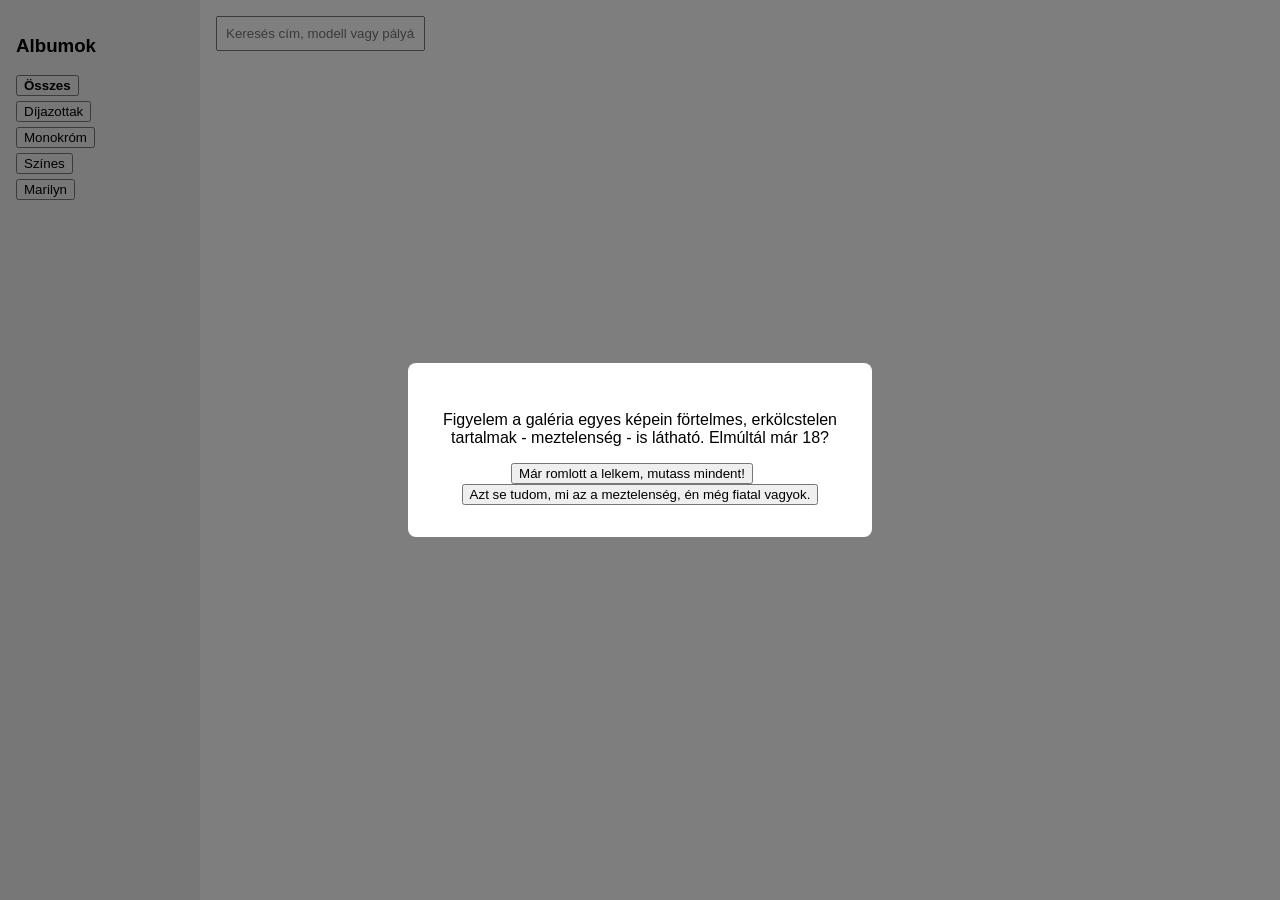
==== index.html @ 7e70b2c6 "enlarge picture" ====
<!DOCTYPE html>
<html lang="hu">

<head>
  <meta charset="UTF-8">
  <meta name="viewport" content="width=device-width, initial-scale=1.0">
  <title>Fotópályázati galéria</title>
  <link rel="stylesheet" href="style.css">
  <style>
    body {
      display: flex;
      font-family: sans-serif;
      margin: 0;
    }

    aside {
      width: 200px;
      padding: 1rem;
      background: #f0f0f0;
    }

    main {
      flex-grow: 1;
      padding: 1rem;
    }

    .photo-grid {
      display: grid;
      grid-template-columns: repeat(auto-fit, minmax(250px, 1fr));
      gap: 1rem;
    }

    .photo img {
      width: 100%;
      border-radius: 5px;
    }

    .pagination {
      text-align: center;
      margin-top: 1rem;
    }

    .tag {
      background: #eef;
      border-radius: 5px;
      padding: 0.2em 0.5em;
      margin: 0.2em;
      display: inline-block;
    }

    .cert {
      max-width: 100%;
      margin-top: 5px;
    }

    .album-button {
      display: block;
      margin: 0.3rem 0;
      cursor: pointer;
    }

    .active-album {
      font-weight: bold;
    }
  </style>
</head>

<body>
  <button id="menu-toggle" aria-label="Menü megnyitása">☰</button>
  <aside>
    <h3>Albumok</h3>
    <div id="album-list"></div>
  </aside>
  <div id="content-wrapper">
    <main>
      <input type="text" id="search" placeholder="Keresés cím, modell vagy pályázat szerint..."
        style="width: 100%; padding: 0.5rem; margin-bottom: 1rem;">
      <div id="gallery" class="photo-grid"></div>
      <div class="pagination" id="pagination"></div>
    </main>
  </div>

  <script>
    const PAGE_SIZE = 10;
    const albums = [
      { name: "Összes", tags: [] },
      { name: "Díjazottak", tags: ["awarded"] },
      { name: "Monokróm", tags: ["bw"] },
      { name: "Színes", tags: ["color"] },
      { name: "Marilyn", tags: ["marilyn"] }
    ];

    const dialogs = [
      "Figyelem a galéria egyes képein förtelmes, erkölcstelen tartalmak - meztelenség - is látható. Elmúltál már 18?",
      "Itt egyes képeken meztelenség is megjelenik. Cserkészbecsszó, hogy elmúltál már 18?",
      "Ha apácazárdában dolgozol, vagy a munkahelyeden vagy, akkor a következő galéria nézegetése kínos perceket okozhat. Bevállalod?"
    ];

    const yesTexts = [
      "Már romlott a lelkem, mutass mindent!",
      "Persze ;)",
      "Persze, a főnököm jó arc!"
    ];

    const noTexts = [
      "Azt se tudom, mi az a meztelenség, én még fiatal vagyok.",
      "Nem, nem, fúj, nem akarok ilyet látni!",
      "Isten ments, a végén még el kell imádkoznom 3 Miatyánkot..."
    ];


    let photos = [];
    let filteredPhotos = [];
    let currentPage = 1;
    let currentAlbum = albums[0];
    let searchTerm = "";
    let salons = [];
    let models = [];
    window.isAdult = null;

    function getRandomIndex() {
      return Math.floor(Math.random() * dialogs.length);
    }

    document.addEventListener('DOMContentLoaded', () => {
      const savedAgeStatus = localStorage.getItem("ageVerified");
      if (savedAgeStatus === "yes") {
        window.isAdult = true;
        applyFilters();
      } else if (savedAgeStatus === "no") {
        window.isAdult = false;
        applyFilters();
      } else {
        window.isAdult = null;
        showAgeVerificationDialog();
      }
    });

    function showAgeVerificationDialog() {
      const idx = getRandomIndex();

      const modal = document.createElement('div');
      modal.style.position = 'fixed';
      modal.style.top = '0'; modal.style.left = '0';
      modal.style.width = '100vw'; modal.style.height = '100vh';
      modal.style.backgroundColor = 'rgba(0,0,0,0.5)';
      modal.style.display = 'flex';
      modal.style.alignItems = 'center';
      modal.style.justifyContent = 'center';
      modal.style.zIndex = '10000';

      const box = document.createElement('div');
      box.style.background = '#fff';
      box.style.padding = '2rem';
      box.style.borderRadius = '8px';
      box.style.textAlign = 'center';
      box.style.maxWidth = '400px';
      box.innerHTML = `
    <p>${dialogs[idx]}</p>
    <button id="btnYes" style="margin-right:1rem;">${yesTexts[idx]}</button>
    <button id="btnNo">${noTexts[idx]}</button>
  `;

      modal.appendChild(box);
      document.body.appendChild(modal);

      document.getElementById('btnYes').onclick = () => {
        window.isAdult = true;
        localStorage.setItem("ageVerified", "yes");
        document.body.removeChild(modal);
        applyFilters();
      };

      document.getElementById('btnNo').onclick = () => {
        window.isAdult = false;
        localStorage.setItem("ageVerified", "no");
        document.body.removeChild(modal);
        applyFilters();
      };
    }

    async function loadData() {
      const [photosRes, salonsRes, modelsRes] = await Promise.all([
        fetch("data/photos.json"),
        fetch("data/salons.json"),
        fetch("data/models.json")
      ]);

      photos = await photosRes.json();
      salons = await salonsRes.json();
      models = await modelsRes.json();
      renderAlbums();
      applyFilters();
    }

    function renderAlbums() {
      const list = document.getElementById("album-list");
      list.innerHTML = "";
      albums.forEach((album, i) => {
        const btn = document.createElement("button");
        btn.textContent = album.name;
        btn.className = "album-button" + (i === 0 ? " active-album" : "");
        btn.onclick = () => {
          document.querySelectorAll(".album-button").forEach(b => b.classList.remove("active-album"));
          btn.classList.add("active-album");
          currentAlbum = album;
          currentPage = 1;
          applyFilters();
        };
        list.appendChild(btn);
      });
    }

    function applyFilters() {
      filteredPhotos = photos.filter(photo => {

        if (window.isAdult === null) {
          return false;
        }
        if (window.isAdult === false && (photo.tags || []).includes('adult')) {
          return false;
        }
        if (!isPhotoVisible(photo)) {
          return false;
        }
        const matchesSearch =
          searchTerm === "" ||
          photo.title.toLowerCase().includes(searchTerm) ||
          (photo.models || []).some(id => {
            const model = findModelById(id);
            return model && model.name.toLowerCase().includes(searchTerm);
          }) ||
          (photo.results || []).some(r => {
            const salon = findSalonById(r.id);
            return salon && salon.name.toLowerCase().includes(searchTerm);
          });

        const matchesAlbum =
          currentAlbum.tags.length === 0 ||
          currentAlbum.tags.some(tag => (photo.tags || []).includes(tag));

        return matchesSearch && matchesAlbum;
      });

      renderGallery();
    }

    function isPhotoVisible(photo) {
      if (!Array.isArray(photo.models)) return true;

      for (const id of photo.models) {
        const model = findModelById(id);
        if (!model) continue;

        if (!model.visible) {
          return false;
        }

        if ((photo.tags || []).includes("adult") && model.adultVisible === false) {
          return false;
        }
      }

      return true;
    }


    function renderGallery() {
      const gallery = document.getElementById("gallery");
      const start = (currentPage - 1) * PAGE_SIZE;
      const end = start + PAGE_SIZE;
      const pagePhotos = filteredPhotos.slice(start, end);

      gallery.innerHTML = "";

      pagePhotos.forEach((photo, index) => {
        const div = document.createElement("div");
        div.className = "photo";

        const detailsId = `details-${index}`;

        div.innerHTML = `
            <img src="images/${photo.filename}" alt="${photo.title}" oncontextmenu="return false;">
            <h2>${photo.title}</h2>
            
            <!-- modellek -->
            ${Array.isArray(photo.models) && photo.models.length > 0 ? `
             <p><strong>Modellek:</strong> ${photo.models
              .map(id => {
                const model = findModelById(id);

                let namePart = model.name;
                if (model.links && model.links.length > 0) {
                  const linksHtml = model.links.map(link => `<a href="${link}" target="_blank">🔗</a>`).join(" ");
                  namePart += ` ${linksHtml}`;
                }
                return namePart;
              })
              .filter(Boolean)
              .join(', ')
            }</p>
            ` : ""}            
            
            ${photo.note ? `<p><strong>Megjegyzés:</strong> ${photo.note}</p>` : ""}
        <button onclick="toggleDetails('${detailsId}')">📄 Eredmények megtekintése</button>
        <div id="${detailsId}" class="details" style="display: none;">
<ul>
  ${photo.results.map(r => {
              const salon = findSalonById(r.id);
              if (!salon) return "<li>❓ Ismeretlen verseny</li>";

              let awardPart = "";
              if (r.awarded) {
                awardPart = "🏅";
                if (r.certificateImage) {
                  awardPart += `<br><a href="images/certs/${r.certificateImage}" target="_blank">${r.awardName || "Díjazott oklevél"}</a>`;
                } else if (r.awardName) {
                  awardPart += ` ${r.awardName}`;
                }
              }

              return `
      <li>
        <strong>${salon.name}</strong> (${salon.country}, ${salon.year})
        ${r.accepted ? "✅" : "❌"}
        ${awardPart}
      </li>
    `;
            }).join("")}
</ul>
        </div>`;
        gallery.appendChild(div);
      });


      renderPagination();
      setupLightbox();
    }

    function renderPagination() {
      const totalPages = Math.ceil(filteredPhotos.length / PAGE_SIZE);
      const pagination = document.getElementById("pagination");
      pagination.innerHTML = "";

      for (let i = 1; i <= totalPages; i++) {
        const btn = document.createElement("button");
        btn.textContent = i;
        if (i === currentPage) btn.disabled = true;
        btn.onclick = () => {
          currentPage = i;
          renderGallery();
        };
        pagination.appendChild(btn);
      }
    }

    document.getElementById("search").addEventListener("input", e => {
      searchTerm = e.target.value.trim().toLowerCase();
      currentPage = 1;
      applyFilters();
    });

    loadData();

    function toggleDetails(id) {
      const el = document.getElementById(id);
      if (el.style.display === "none") {
        el.style.display = "block";
      } else {
        el.style.display = "none";
      }
    }

    function findSalonById(id) {
      return salons.find(salon => salon.ids.includes(id));
    }

    function findModelById(id) {
      return models.find(model => model.id === id);
    }

    const menuToggle = document.getElementById('menu-toggle');
    const aside = document.querySelector('aside');
    const contentWrapper = document.getElementById('content-wrapper');

    menuToggle.addEventListener('click', () => {
      const isOpen = aside.classList.toggle('open');
      if (isOpen) {
        contentWrapper.classList.add('shifted');
        menuToggle.setAttribute('aria-label', 'Menü bezárása');
      } else {
        contentWrapper.classList.remove('shifted');
        menuToggle.setAttribute('aria-label', 'Menü megnyitása');
      }
    });

    function setupLightbox() {
      const galleryImages = document.querySelectorAll("#gallery .photo img");

      let currentIndex = -1;

      let lightboxOverlay = document.getElementById("lightbox-overlay");

      if (!lightboxOverlay) {
        lightboxOverlay = document.createElement("div");
        lightboxOverlay.id = "lightbox-overlay";
        lightboxOverlay.innerHTML = `
    <img id="lightbox-img" style="max-width: 90vw; max-height: 90vh; border-radius: 5px;" oncontextmenu="return false;">
    <button id="prev-btn" style="position: absolute; left: 10px; top: 50%; transform: translateY(-50%); font-size: 2rem;">◀</button>
    <button id="next-btn" style="position: absolute; right: 10px; top: 50%; transform: translateY(-50%); font-size: 2rem;">▶</button>
  `;
        document.body.appendChild(lightboxOverlay);
      }

      const lightboxImg = document.getElementById("lightbox-img");
      const prevBtn = document.getElementById("prev-btn");
      const nextBtn = document.getElementById("next-btn");

      function showLightbox(index) {
        currentIndex = index;
        const imgSrc = galleryImages[currentIndex].src;
        lightboxImg.src = imgSrc;
        lightboxOverlay.style.display = "flex";
      }

      function hideLightbox() {
        lightboxOverlay.style.display = "none";
      }

      function showNext() {
        if (currentIndex < galleryImages.length - 1) {
          showLightbox(currentIndex + 1);
        }
      }

      function showPrev() {
        if (currentIndex > 0) {
          showLightbox(currentIndex - 1);
        }
      }

      galleryImages.forEach((img, index) => {
        img.addEventListener("click", () => showLightbox(index));
        img.addEventListener("contextmenu", e => e.preventDefault()); // Tiltjuk jobb klikket
      });

      lightboxOverlay.addEventListener("click", e => {
        if (e.target === lightboxOverlay) hideLightbox();
      });

      document.addEventListener("keydown", e => {
        if (lightboxOverlay.style.display === "flex") {
          if (e.key === "Escape") hideLightbox();
          if (e.key === "ArrowRight") showNext();
          if (e.key === "ArrowLeft") showPrev();
        }
      });

      prevBtn.addEventListener("click", e => {
        e.stopPropagation();
        showPrev();
      });

      nextBtn.addEventListener("click", e => {
        e.stopPropagation();
        showNext();
      });

      // Mobil érintés kezelés
      let touchStartX = 0;
      let touchEndX = 0;

      lightboxOverlay.addEventListener("touchstart", e => {
        touchStartX = e.changedTouches[0].screenX;
      });

      lightboxOverlay.addEventListener("touchend", e => {
        touchEndX = e.changedTouches[0].screenX;
        if (touchEndX < touchStartX - 50) showNext();
        if (touchEndX > touchStartX + 50) showPrev();
      });
    }

  </script>
</body>

</html>
---- style.css ----
body {
  font-family: sans-serif;
  max-width: 100%;
  margin: 0;
  padding: 1rem;
  background: #fdfdfd;
  display: block; /* ne legyen flex, ha nincs rá szükség */
}

h1 {
  text-align: center;
  margin-bottom: 2rem;
}

#gallery {
  display: grid;
  grid-template-columns: repeat(auto-fit, minmax(300px, 1fr));
  gap: 1rem;
}

.photo {
  background: #fff;
  border: 1px solid #ccc;
  padding: 1rem;
  border-radius: 8px;
  box-shadow: 0 2px 5px rgba(0,0,0,0.1);
}

.photo img {
  max-width: 100%;
  height: auto;
  border-radius: 4px;
}

.tags {
  margin-top: 0.5rem;
}

.tag {
  display: inline-block;
  background: #eef;
  color: #004;
  padding: 0.2em 0.5em;
  margin: 0.2em;
  border-radius: 5px;
  font-size: 0.9em;
}

.cert {
  margin-top: 0.5rem;
  max-width: 100%;
  border: 1px solid #aaa;
  border-radius: 4px;
}

.details {
  margin-top: 0.5rem;
  max-height: 200px;
  overflow-y: auto;
  background: #f9f9f9;
  border: 1px solid #ccc;
  padding: 0.5rem;
  border-radius: 5px;
}

@media (min-width: 769px) {
  #menu-toggle {
    display: none;
  }
  body {
    display: flex;
    flex-direction: row;
    align-items: flex-start;
    margin: 0;
    padding: 0;
  }

  aside {
    display: block;
    position: static;
    width: 220px;
    padding: 1rem;
    background: #f0f0f0;
    flex-shrink: 0;
    height: 100vh;
    overflow-y: auto;
    box-sizing: border-box;
  }

  main {
    flex-grow: 1;
    padding: 1rem;
    box-sizing: border-box;
  }  
}

#age-modal {
  position: fixed;
  top: 0; left: 0; right: 0; bottom: 0;
  background: rgba(0,0,0,0.6);
  display: flex;
  align-items: center;
  justify-content: center;
  z-index: 10000;
}

#age-modal-content {
  background: white;
  padding: 2rem;
  border-radius: 8px;
  text-align: center;
  max-width: 300px;
}

#lightbox-overlay {
  display: none; /* vagy display: flex, ha aktív */
  position: fixed;
  top: 0; left: 0; right: 0; bottom: 0;
  background: rgba(1, 0, 0, 0.8);
  justify-content: center;
  align-items: center;
  z-index: 9999;
}

#lightbox-img {
  max-width: 90%;
  max-height: 90%;
  border-radius: 8px;
  width: auto;
  height: auto;
  display: block;  
  box-shadow: 0 0 10px black;
}

/* === Mobil optimalizálás === */
@media (max-width: 768px) {
  body {
    padding: 0.5rem;
    display: block;
    position: relative;
  }

  main {
    padding: 0.5rem;
    max-width: 100%;
  }

  #gallery {
    grid-template-columns: 1fr;
  }

  h1 {
    font-size: 1.5rem;
  }

  .photo {
    padding: 0.7rem;
  }
  
#menu-toggle {
    display: block;
    position: fixed; /* fix pozíció a képernyő tetején */
    top: 0.5rem;     /* kis távolság a képernyő tetejétől */
    left: 0.5rem;    /* kis távolság a bal széltől */
    width: 40px;     /* fix négyzet szélesség */
    height: 40px;    /* fix négyzet magasság */
    font-size: 1.8rem;
    line-height: 40px; /* a ikon középre vertikálisan */
    text-align: center; /* a szöveg középre */
    background: #fff;
    border: 1px solid #ccc;
    padding: 0;
    border-radius: 5px;
    z-index: 1100;   /* biztos, hogy felül legyen */
    cursor: pointer;
  }

  aside {
    position: fixed;
    top: 3.5rem;      /* a menü már a gomb alatt kezdődjön (40px + 0.5rem margin) */
    left: 0;
    width: 220px;
    height: calc(100% - 3.5rem);
    background: #f0f0f0;
    padding: 1rem;
    box-shadow: 2px 0 5px rgba(0,0,0,0.2);
    overflow-y: auto;
    transform: translateX(-100%);
    transition: transform 0.3s ease;
    z-index: 1050;    /* a menü a gomb alatt legyen */
  }

  aside.open {
    transform: translateX(0);
  }

  #content-wrapper {
    padding-top: 3.5rem;
    transition: transform 0.3s ease;
  }

  #content-wrapper.shifted {
    transform: translateX(220px);
  } 
}
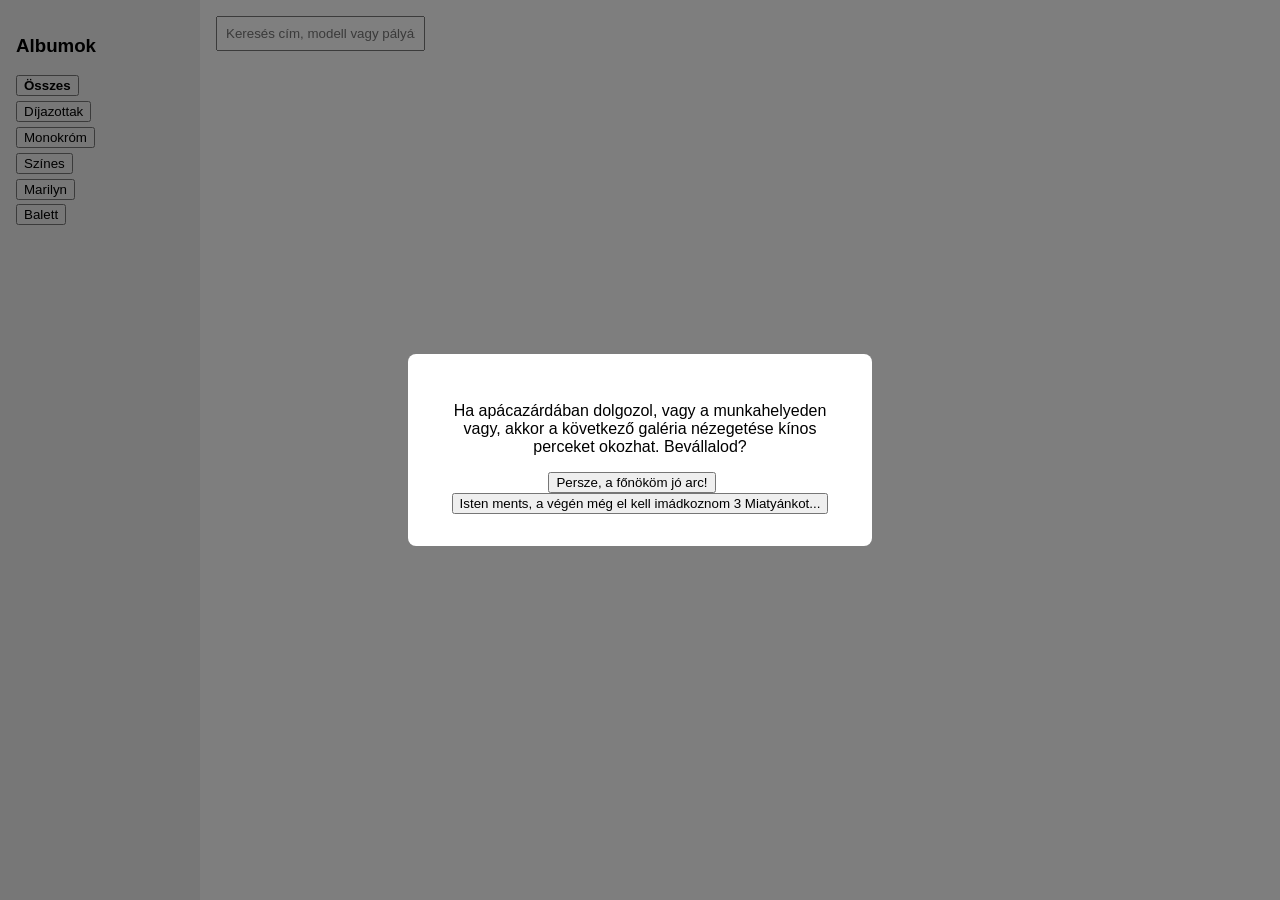
==== commit 320eabf3: "Ballerinas" ====
--- a/index.html
+++ b/index.html
@@ -87,7 +87,8 @@
       { name: "Díjazottak", tags: ["awarded"] },
       { name: "Monokróm", tags: ["bw"] },
       { name: "Színes", tags: ["color"] },
-      { name: "Marilyn", tags: ["marilyn"] }
+      { name: "Marilyn", tags: ["marilyn"] },
+      { name: "Balett", tags: ["balett"] }
     ];
 
     const dialogs = [
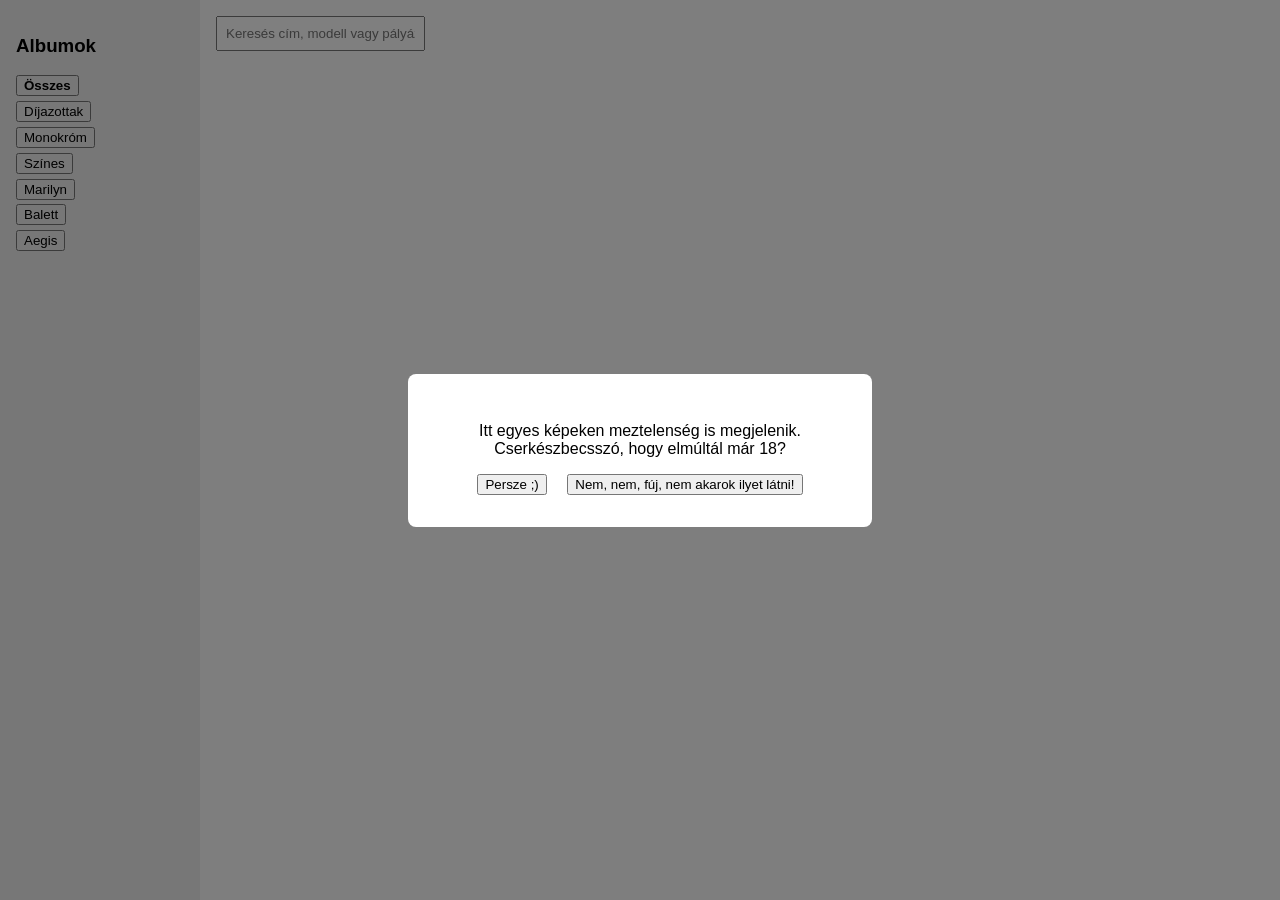
==== commit f8a52a1c: "Bacchante" ====
--- a/index.html
+++ b/index.html
@@ -88,7 +88,8 @@
       { name: "Monokróm", tags: ["bw"] },
       { name: "Színes", tags: ["color"] },
       { name: "Marilyn", tags: ["marilyn"] },
-      { name: "Balett", tags: ["balett"] }
+      { name: "Balett", tags: ["balett"] },
+      { name: "Aegis", tags: ["aegis"] }
     ];
 
     const dialogs = [
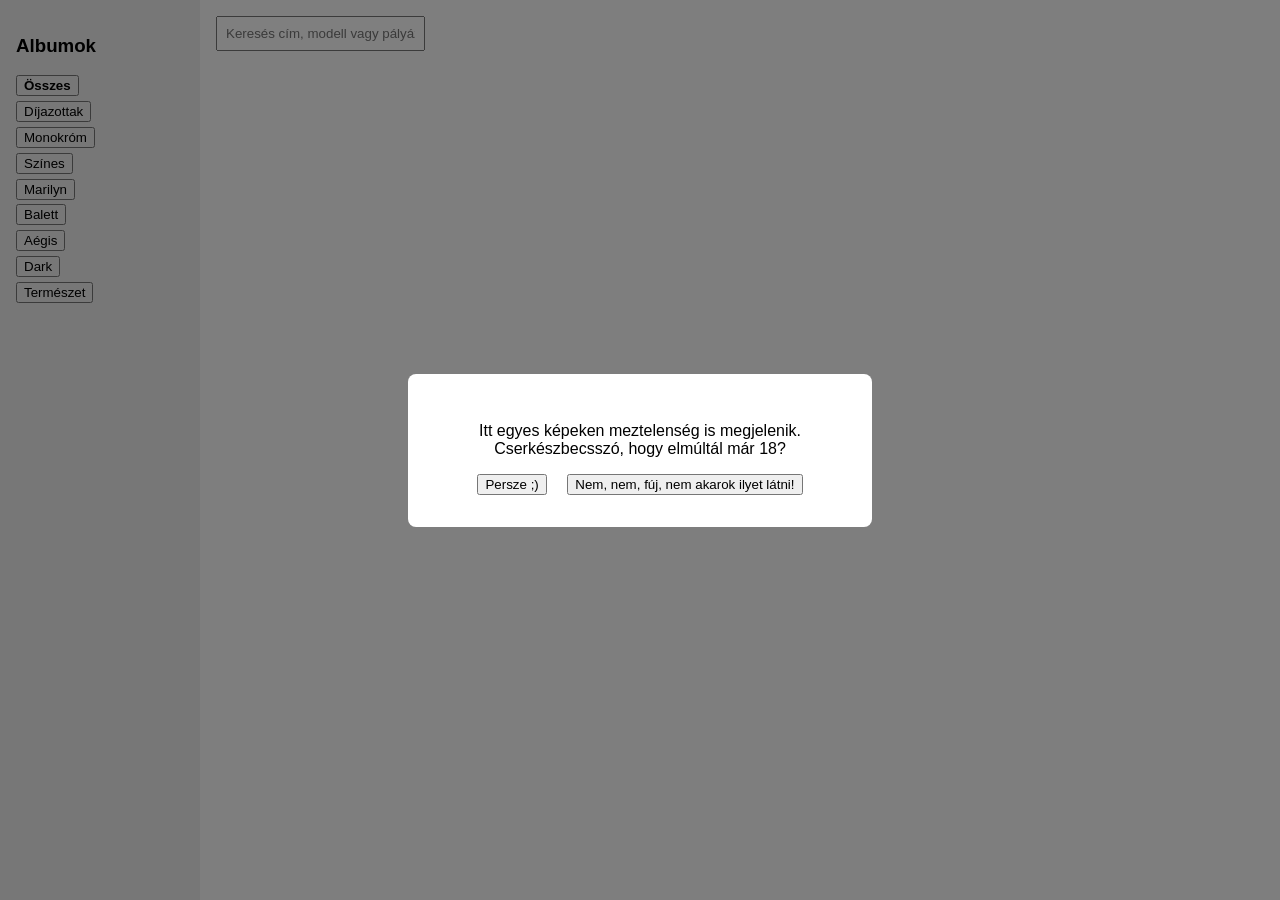
==== commit e9c1174c: "Resting caterpillar" ====
--- a/index.html
+++ b/index.html
@@ -89,7 +89,9 @@
       { name: "Színes", tags: ["color"] },
       { name: "Marilyn", tags: ["marilyn"] },
       { name: "Balett", tags: ["balett"] },
-      { name: "Aegis", tags: ["aegis"] }
+      { name: "Aégis", tags: ["aegis"] },
+      { name: "Dark", tags: ["dark"] },
+      { name: "Természet", tags: ["nature"] }
     ];
 
     const dialogs = [
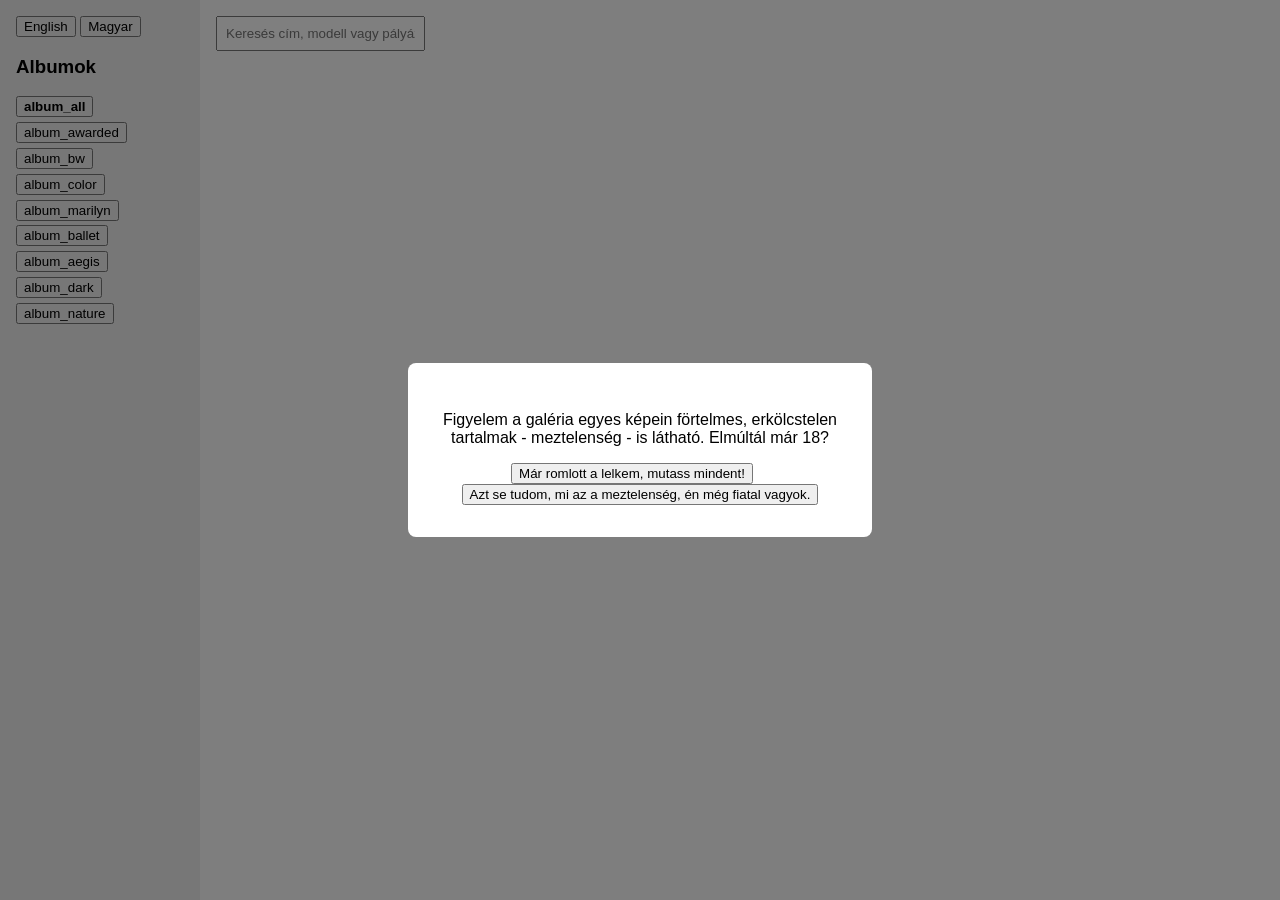
==== commit 04e63104: "language selector" ====
--- a/index.html
+++ b/index.html
@@ -68,7 +68,10 @@
 <body>
   <button id="menu-toggle" aria-label="Menü megnyitása">☰</button>
   <aside>
-    <h3>Albumok</h3>
+    <button onclick="switchLang('en')">English</button>
+    <button onclick="switchLang('hu')">Magyar</button>
+
+    <h3 data-i18n="album_albums"></h3>
     <div id="album-list"></div>
   </aside>
   <div id="content-wrapper">
@@ -79,19 +82,24 @@
       <div class="pagination" id="pagination"></div>
     </main>
   </div>
-
+  <script src="i18n.js"></script>
   <script>
+    function switchLang(lang) {
+      localStorage.setItem("lang", lang);
+      location.reload();
+    }
+
     const PAGE_SIZE = 10;
     const albums = [
-      { name: "Összes", tags: [] },
-      { name: "Díjazottak", tags: ["awarded"] },
-      { name: "Monokróm", tags: ["bw"] },
-      { name: "Színes", tags: ["color"] },
-      { name: "Marilyn", tags: ["marilyn"] },
-      { name: "Balett", tags: ["balett"] },
-      { name: "Aégis", tags: ["aegis"] },
-      { name: "Dark", tags: ["dark"] },
-      { name: "Természet", tags: ["nature"] }
+      { key: "all", tags: [] },
+      { key: "awarded", tags: ["awarded"] },
+      { key: "bw", tags: ["bw"] },
+      { key: "color", tags: ["color"] },
+      { key: "marilyn", tags: ["marilyn"] },
+      { key: "ballet", tags: ["balett"] },
+      { key: "aegis", tags: ["aegis"] },
+      { key: "dark", tags: ["dark"] },
+      { key: "nature", tags: ["nature"] }
     ];
 
     const dialogs = [
@@ -202,7 +210,8 @@
       list.innerHTML = "";
       albums.forEach((album, i) => {
         const btn = document.createElement("button");
-        btn.textContent = album.name;
+        const labelKey = `album_${album.key}`;
+        btn.textContent = I18n.t(labelKey);
         btn.className = "album-button" + (i === 0 ? " active-album" : "");
         btn.onclick = () => {
           document.querySelectorAll(".album-button").forEach(b => b.classList.remove("active-album"));
@@ -282,14 +291,14 @@
         div.className = "photo";
 
         const detailsId = `details-${index}`;
-
+        const modelsLabel = I18n.t("models");
         div.innerHTML = `
             <img src="images/${photo.filename}" alt="${photo.title}" oncontextmenu="return false;">
             <h2>${photo.title}</h2>
             
             <!-- modellek -->
             ${Array.isArray(photo.models) && photo.models.length > 0 ? `
-             <p><strong>Modellek:</strong> ${photo.models
+             <p><strong>${modelsLabel}</strong> ${photo.models
               .map(id => {
                 const model = findModelById(id);
 
@@ -485,7 +494,18 @@
       });
     }
 
+
+    (async () => {
+      const lang = localStorage.getItem("lang") || "hu";
+      await I18n.load(lang);
+      I18n.translateDOM();
+    })();
   </script>
 </body>
 
-</html>+</html>
+
+<!-- 
+<h1 data-i18n="greeting_user" data-args='["Anna", "barátom"]'></h1>
+<p data-i18n="score_text" data-args='["Dani", 42]'></p>
+-->
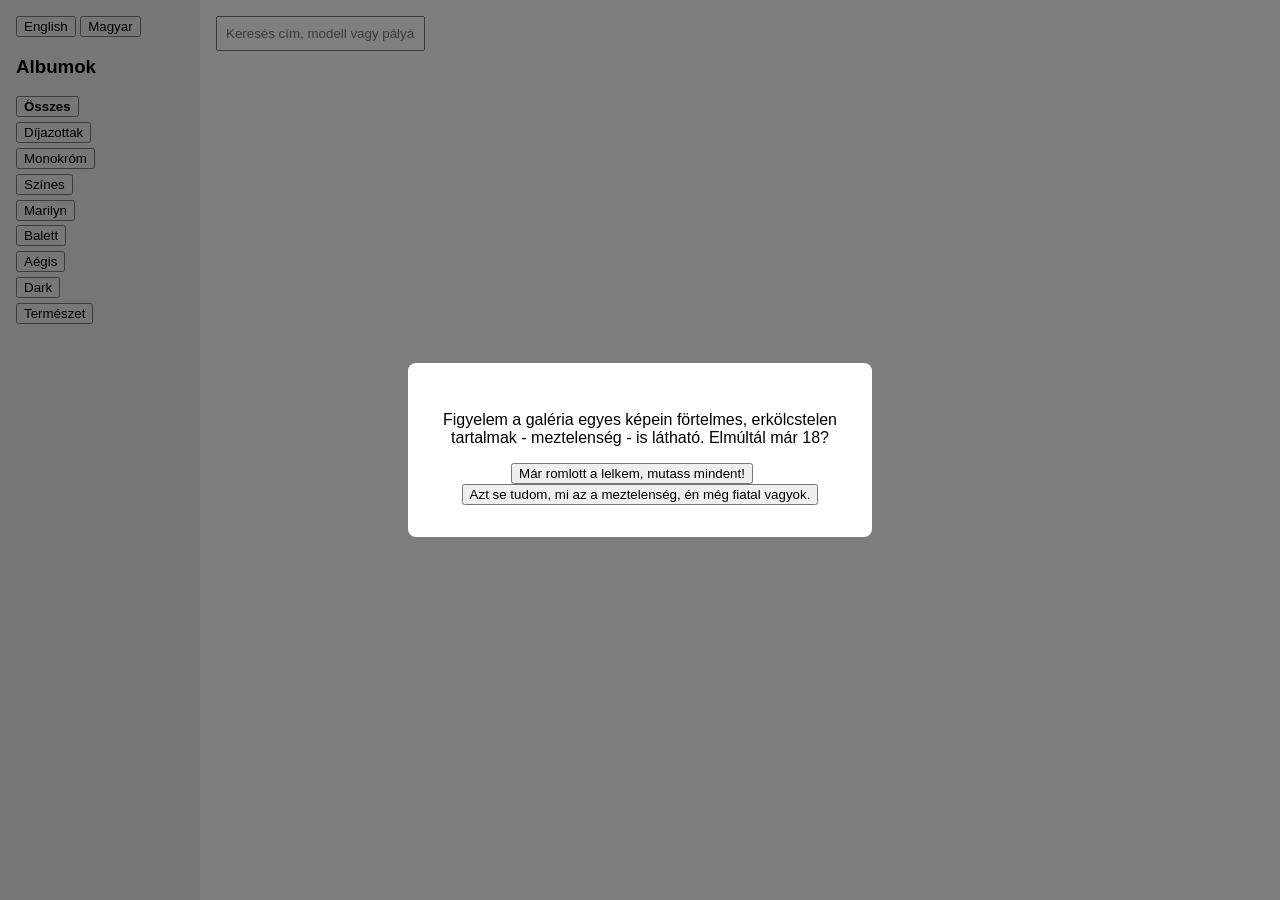
==== commit e91f5d60: "translate" ====
--- a/index.html
+++ b/index.html
@@ -84,8 +84,10 @@
   </div>
   <script src="i18n.js"></script>
   <script>
-    function switchLang(lang) {
+    async function switchLang(lang) {
       localStorage.setItem("lang", lang);
+      await I18n.load(lang);
+      I18n.translateDOM();
       location.reload();
     }
 
@@ -134,7 +136,12 @@
       return Math.floor(Math.random() * dialogs.length);
     }
 
-    document.addEventListener('DOMContentLoaded', () => {
+    document.addEventListener('DOMContentLoaded', async () => {
+      const lang = localStorage.getItem("lang") || "hu";
+      await I18n.load(lang);
+      I18n.translateDOM();
+
+
       const savedAgeStatus = localStorage.getItem("ageVerified");
       if (savedAgeStatus === "yes") {
         window.isAdult = true;
@@ -495,11 +502,11 @@
     }
 
 
-    (async () => {
+    /*(async () => {
       const lang = localStorage.getItem("lang") || "hu";
       await I18n.load(lang);
       I18n.translateDOM();
-    })();
+    })();*/
   </script>
 </body>
 
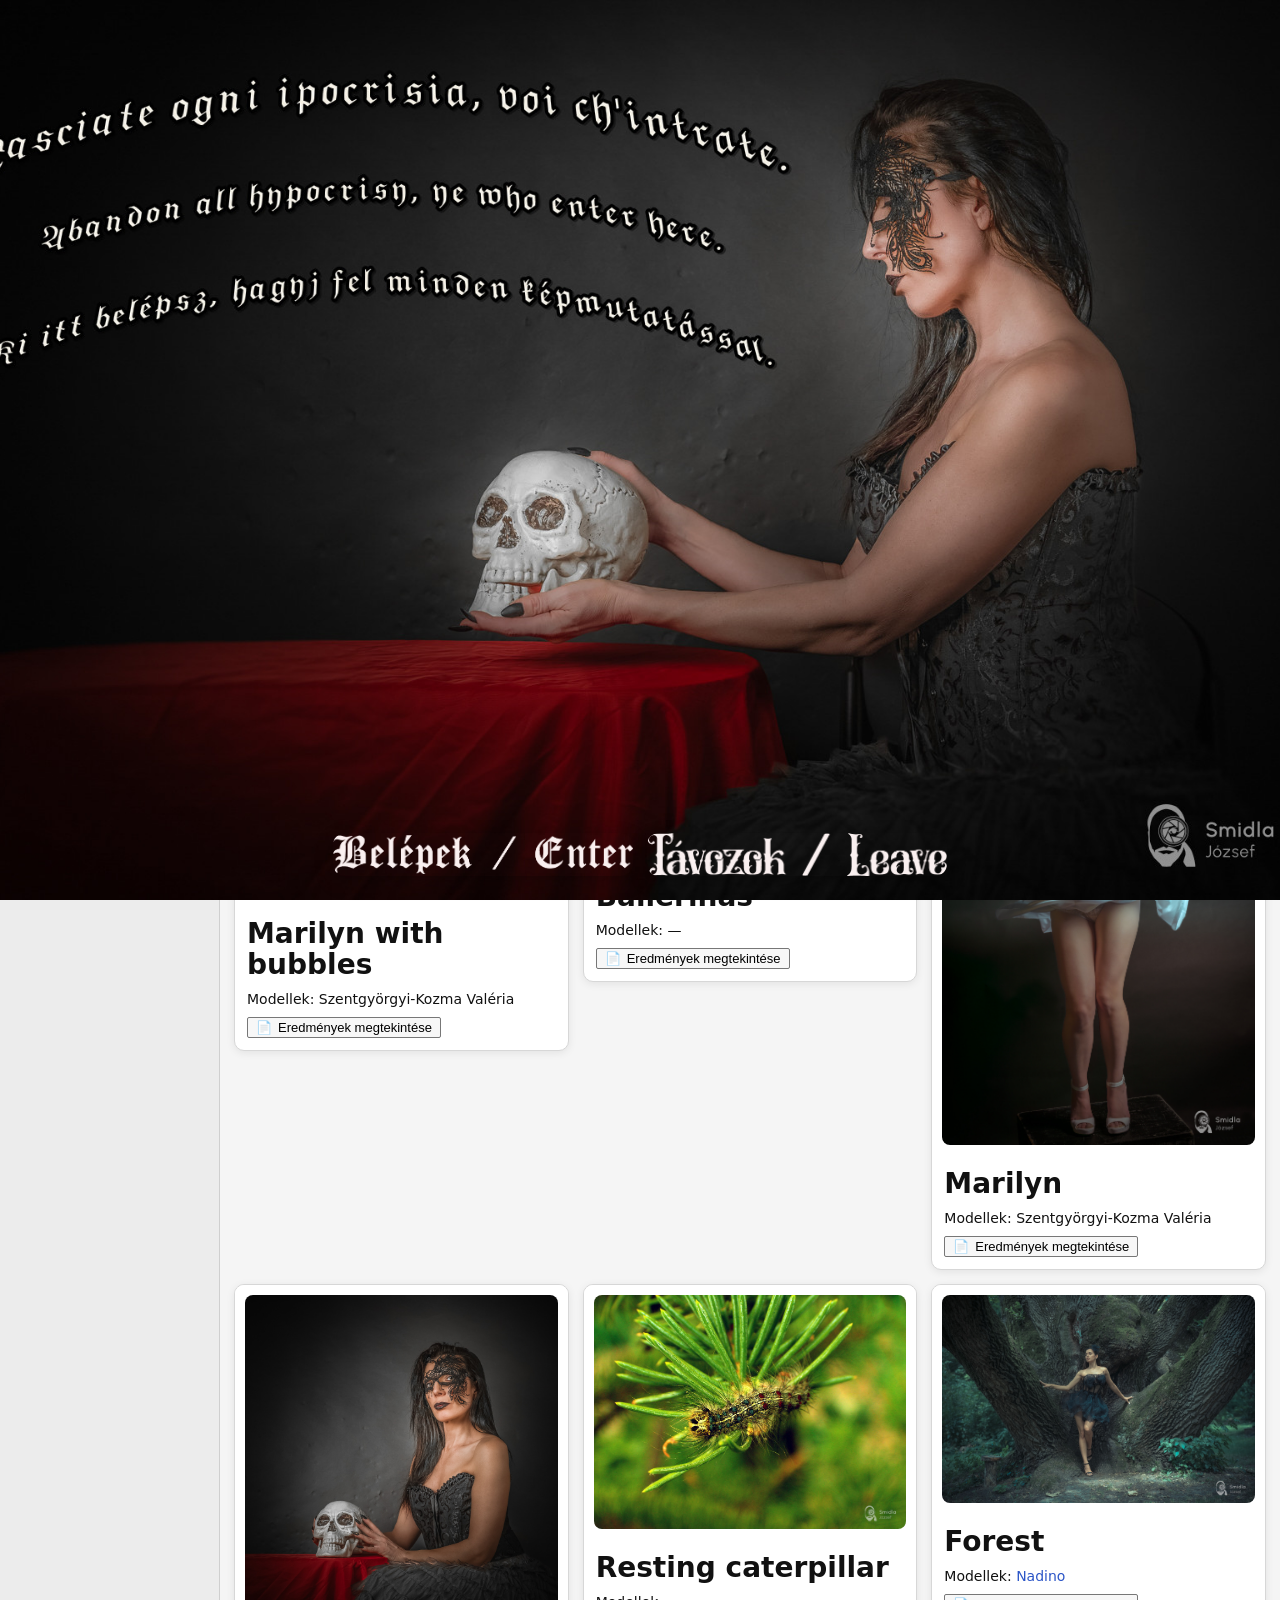
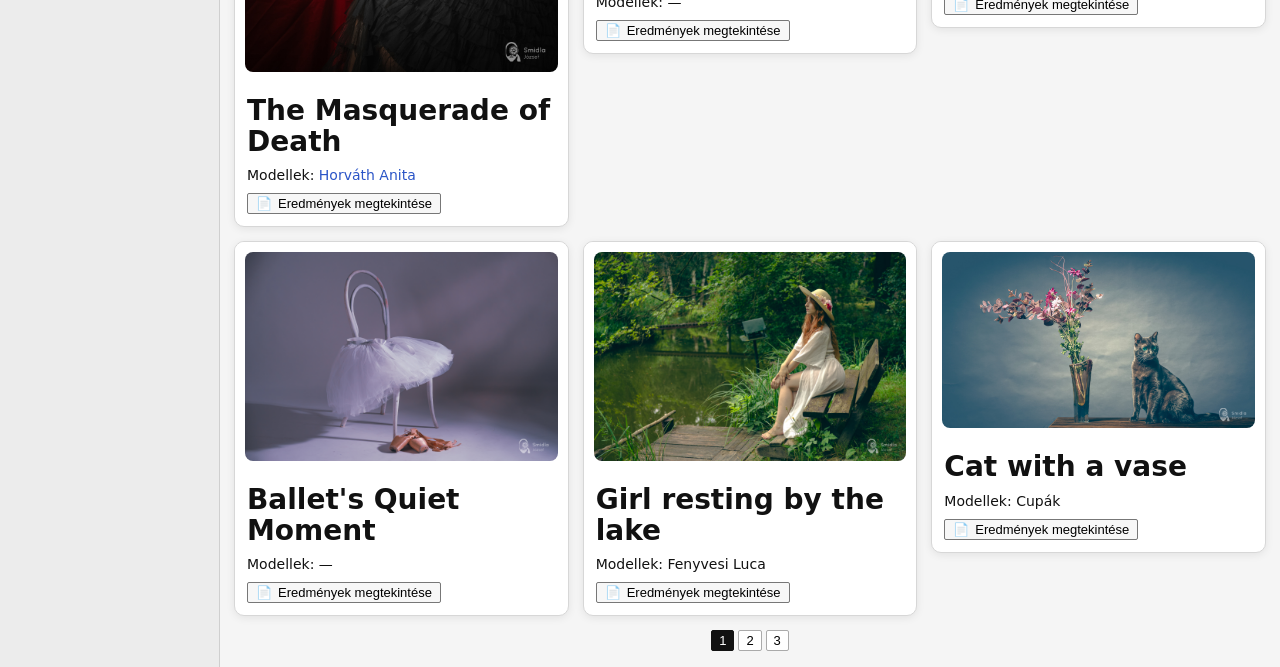
==== commit 40157009: "series, refactor" ====
--- a/index.html
+++ b/index.html
@@ -1,518 +1,78 @@
-<!DOCTYPE html>
+<!doctype html>
 <html lang="hu">
+<head>
+  <meta charset="utf-8" />
+  <meta name="viewport" content="width=device-width, initial-scale=1" />
+  <title>Photo gallery</title>
+  <link rel="stylesheet" href="css/styles.css" />
+</head>
+<body>
+  <!-- Content warning / landing gate -->
+  <div id="gate" class="gate hidden" aria-hidden="true">
+    <div class="gate__bg"></div>
+    <div class="gate__content" role="dialog" aria-modal="true">
+      <h1 data-i18n="gateTitle">Figyelmeztetés</h1>
+      <p data-i18n="gateText"></p>
+      <div class="gate__buttons">
+        <button id="gateAccept" class="gate__imgbtn" type="button">
+          <img id="gateAcceptImg" alt="" />
+        </button>
+        <button id="gateDecline" class="gate__imgbtn" type="button">
+          <img id="gateDeclineImg" alt="" />
+        </button>
+      </div>
+    </div>
+  </div>
 
-<head>
-  <meta charset="UTF-8">
-  <meta name="viewport" content="width=device-width, initial-scale=1.0">
-  <title>Fotópályázati galéria</title>
-  <link rel="stylesheet" href="style.css">
-  <style>
-    body {
-      display: flex;
-      font-family: sans-serif;
-      margin: 0;
-    }
+  <!-- Main app -->
+  <div id="app" class="app" hidden>
+    <aside id="sidebar" class="sidebar">
+      <div class="sidebar__top">
+        <div class="lang" aria-label="Language">
+          <button class="lang__btn" type="button" data-lang="en">English</button>
+          <button class="lang__btn" type="button" data-lang="hu">Magyar</button>
+        </div>
+      </div>
 
-    aside {
-      width: 200px;
-      padding: 1rem;
-      background: #f0f0f0;
-    }
+      <div class="sidebar__section">
+        <h2 data-i18n="albums">Albumok</h2>
+        <div id="albumList" class="sidebar__list" aria-label="Albums"></div>
+      </div>
 
-    main {
-      flex-grow: 1;
-      padding: 1rem;
-    }
+      <div class="sidebar__section">
+        <h2 data-i18n="series">Sorozatok</h2>
+        <div id="seriesSidebarList" class="sidebar__list" aria-label="Series"></div>
+      </div>
+    </aside>
 
-    .photo-grid {
-      display: grid;
-      grid-template-columns: repeat(auto-fit, minmax(250px, 1fr));
-      gap: 1rem;
-    }
+    <div class="main">
+      <header class="topbar">
+        <button id="hamburger" class="hamburger" type="button" aria-label="Menu">☰</button>
+        <input id="search" class="search" type="search" placeholder="" autocomplete="off" />
+      </header>
 
-    .photo img {
-      width: 100%;
-      border-radius: 5px;
-    }
+      <main>
+        <div id="subheader" class="subheader"></div>
+        <div id="grid" class="grid"></div>
+        <div id="pagination" class="pagination" aria-label="Pagination"></div>
+      </main>
+    </div>
+  </div>
 
-    .pagination {
-      text-align: center;
-      margin-top: 1rem;
-    }
+  <!-- Lightbox viewer -->
+  <div id="lightbox" class="lightbox hidden" aria-hidden="true">
+    <button id="lbClose" class="lightbox__close" type="button" aria-label="Close">×</button>
+    <button id="lbPrev" class="lightbox__nav lightbox__nav--prev" type="button" aria-label="Previous">◀</button>
 
-    .tag {
-      background: #eef;
-      border-radius: 5px;
-      padding: 0.2em 0.5em;
-      margin: 0.2em;
-      display: inline-block;
-    }
+    <figure class="lightbox__figure">
+      <img id="lbImage" alt="" draggable="false" />
+      <figcaption id="lbCaption"></figcaption>
+    </figure>
 
-    .cert {
-      max-width: 100%;
-      margin-top: 5px;
-    }
+    <button id="lbNext" class="lightbox__nav lightbox__nav--next" type="button" aria-label="Next">▶</button>
+  </div>
 
-    .album-button {
-      display: block;
-      margin: 0.3rem 0;
-      cursor: pointer;
-    }
-
-    .active-album {
-      font-weight: bold;
-    }
-  </style>
-</head>
-
-<body>
-  <button id="menu-toggle" aria-label="Menü megnyitása">☰</button>
-  <aside>
-    <button onclick="switchLang('en')">English</button>
-    <button onclick="switchLang('hu')">Magyar</button>
-
-    <h3 data-i18n="album_albums"></h3>
-    <div id="album-list"></div>
-  </aside>
-  <div id="content-wrapper">
-    <main>
-      <input type="text" id="search" placeholder="Keresés cím, modell vagy pályázat szerint..."
-        style="width: 100%; padding: 0.5rem; margin-bottom: 1rem;">
-      <div id="gallery" class="photo-grid"></div>
-      <div class="pagination" id="pagination"></div>
-    </main>
-  </div>
-  <script src="i18n.js"></script>
-  <script>
-    async function switchLang(lang) {
-      localStorage.setItem("lang", lang);
-      await I18n.load(lang);
-      I18n.translateDOM();
-      location.reload();
-    }
-
-    const PAGE_SIZE = 10;
-    const albums = [
-      { key: "all", tags: [] },
-      { key: "awarded", tags: ["awarded"] },
-      { key: "bw", tags: ["bw"] },
-      { key: "color", tags: ["color"] },
-      { key: "marilyn", tags: ["marilyn"] },
-      { key: "ballet", tags: ["balett"] },
-      { key: "aegis", tags: ["aegis"] },
-      { key: "dark", tags: ["dark"] },
-      { key: "nature", tags: ["nature"] }
-    ];
-
-    const dialogs = [
-      "Figyelem a galéria egyes képein förtelmes, erkölcstelen tartalmak - meztelenség - is látható. Elmúltál már 18?",
-      "Itt egyes képeken meztelenség is megjelenik. Cserkészbecsszó, hogy elmúltál már 18?",
-      "Ha apácazárdában dolgozol, vagy a munkahelyeden vagy, akkor a következő galéria nézegetése kínos perceket okozhat. Bevállalod?"
-    ];
-
-    const yesTexts = [
-      "Már romlott a lelkem, mutass mindent!",
-      "Persze ;)",
-      "Persze, a főnököm jó arc!"
-    ];
-
-    const noTexts = [
-      "Azt se tudom, mi az a meztelenség, én még fiatal vagyok.",
-      "Nem, nem, fúj, nem akarok ilyet látni!",
-      "Isten ments, a végén még el kell imádkoznom 3 Miatyánkot..."
-    ];
-
-
-    let photos = [];
-    let filteredPhotos = [];
-    let currentPage = 1;
-    let currentAlbum = albums[0];
-    let searchTerm = "";
-    let salons = [];
-    let models = [];
-    window.isAdult = null;
-
-    function getRandomIndex() {
-      return Math.floor(Math.random() * dialogs.length);
-    }
-
-    document.addEventListener('DOMContentLoaded', async () => {
-      const lang = localStorage.getItem("lang") || "hu";
-      await I18n.load(lang);
-      I18n.translateDOM();
-
-
-      const savedAgeStatus = localStorage.getItem("ageVerified");
-      if (savedAgeStatus === "yes") {
-        window.isAdult = true;
-        applyFilters();
-      } else if (savedAgeStatus === "no") {
-        window.isAdult = false;
-        applyFilters();
-      } else {
-        window.isAdult = null;
-        showAgeVerificationDialog();
-      }
-    });
-
-    function showAgeVerificationDialog() {
-      const idx = getRandomIndex();
-
-      const modal = document.createElement('div');
-      modal.style.position = 'fixed';
-      modal.style.top = '0'; modal.style.left = '0';
-      modal.style.width = '100vw'; modal.style.height = '100vh';
-      modal.style.backgroundColor = 'rgba(0,0,0,0.5)';
-      modal.style.display = 'flex';
-      modal.style.alignItems = 'center';
-      modal.style.justifyContent = 'center';
-      modal.style.zIndex = '10000';
-
-      const box = document.createElement('div');
-      box.style.background = '#fff';
-      box.style.padding = '2rem';
-      box.style.borderRadius = '8px';
-      box.style.textAlign = 'center';
-      box.style.maxWidth = '400px';
-      box.innerHTML = `
-    <p>${dialogs[idx]}</p>
-    <button id="btnYes" style="margin-right:1rem;">${yesTexts[idx]}</button>
-    <button id="btnNo">${noTexts[idx]}</button>
-  `;
-
-      modal.appendChild(box);
-      document.body.appendChild(modal);
-
-      document.getElementById('btnYes').onclick = () => {
-        window.isAdult = true;
-        localStorage.setItem("ageVerified", "yes");
-        document.body.removeChild(modal);
-        applyFilters();
-      };
-
-      document.getElementById('btnNo').onclick = () => {
-        window.isAdult = false;
-        localStorage.setItem("ageVerified", "no");
-        document.body.removeChild(modal);
-        applyFilters();
-      };
-    }
-
-    async function loadData() {
-      const [photosRes, salonsRes, modelsRes] = await Promise.all([
-        fetch("data/photos.json"),
-        fetch("data/salons.json"),
-        fetch("data/models.json")
-      ]);
-
-      photos = await photosRes.json();
-      salons = await salonsRes.json();
-      models = await modelsRes.json();
-      renderAlbums();
-      applyFilters();
-    }
-
-    function renderAlbums() {
-      const list = document.getElementById("album-list");
-      list.innerHTML = "";
-      albums.forEach((album, i) => {
-        const btn = document.createElement("button");
-        const labelKey = `album_${album.key}`;
-        btn.textContent = I18n.t(labelKey);
-        btn.className = "album-button" + (i === 0 ? " active-album" : "");
-        btn.onclick = () => {
-          document.querySelectorAll(".album-button").forEach(b => b.classList.remove("active-album"));
-          btn.classList.add("active-album");
-          currentAlbum = album;
-          currentPage = 1;
-          applyFilters();
-        };
-        list.appendChild(btn);
-      });
-    }
-
-    function applyFilters() {
-      filteredPhotos = photos.filter(photo => {
-
-        if (window.isAdult === null) {
-          return false;
-        }
-        if (window.isAdult === false && (photo.tags || []).includes('adult')) {
-          return false;
-        }
-        if (!isPhotoVisible(photo)) {
-          return false;
-        }
-        const matchesSearch =
-          searchTerm === "" ||
-          photo.title.toLowerCase().includes(searchTerm) ||
-          (photo.models || []).some(id => {
-            const model = findModelById(id);
-            return model && model.name.toLowerCase().includes(searchTerm);
-          }) ||
-          (photo.results || []).some(r => {
-            const salon = findSalonById(r.id);
-            return salon && salon.name.toLowerCase().includes(searchTerm);
-          });
-
-        const matchesAlbum =
-          currentAlbum.tags.length === 0 ||
-          currentAlbum.tags.some(tag => (photo.tags || []).includes(tag));
-
-        return matchesSearch && matchesAlbum;
-      });
-
-      renderGallery();
-    }
-
-    function isPhotoVisible(photo) {
-      if (!Array.isArray(photo.models)) return true;
-
-      for (const id of photo.models) {
-        const model = findModelById(id);
-        if (!model) continue;
-
-        if (!model.visible) {
-          return false;
-        }
-
-        if ((photo.tags || []).includes("adult") && model.adultVisible === false) {
-          return false;
-        }
-      }
-
-      return true;
-    }
-
-
-    function renderGallery() {
-      const gallery = document.getElementById("gallery");
-      const start = (currentPage - 1) * PAGE_SIZE;
-      const end = start + PAGE_SIZE;
-      const pagePhotos = filteredPhotos.slice(start, end);
-
-      gallery.innerHTML = "";
-
-      pagePhotos.forEach((photo, index) => {
-        const div = document.createElement("div");
-        div.className = "photo";
-
-        const detailsId = `details-${index}`;
-        const modelsLabel = I18n.t("models");
-        div.innerHTML = `
-            <img src="images/${photo.filename}" alt="${photo.title}" oncontextmenu="return false;">
-            <h2>${photo.title}</h2>
-            
-            <!-- modellek -->
-            ${Array.isArray(photo.models) && photo.models.length > 0 ? `
-             <p><strong>${modelsLabel}</strong> ${photo.models
-              .map(id => {
-                const model = findModelById(id);
-
-                let namePart = model.name;
-                if (model.links && model.links.length > 0) {
-                  const linksHtml = model.links.map(link => `<a href="${link}" target="_blank">🔗</a>`).join(" ");
-                  namePart += ` ${linksHtml}`;
-                }
-                return namePart;
-              })
-              .filter(Boolean)
-              .join(', ')
-            }</p>
-            ` : ""}            
-            
-            ${photo.note ? `<p><strong>Megjegyzés:</strong> ${photo.note}</p>` : ""}
-        <button onclick="toggleDetails('${detailsId}')">📄 Eredmények megtekintése</button>
-        <div id="${detailsId}" class="details" style="display: none;">
-<ul>
-  ${photo.results.map(r => {
-              const salon = findSalonById(r.id);
-              if (!salon) return "<li>❓ Ismeretlen verseny</li>";
-
-              let awardPart = "";
-              if (r.awarded) {
-                awardPart = "🏅";
-                if (r.certificateImage) {
-                  awardPart += `<br><a href="images/certs/${r.certificateImage}" target="_blank">${r.awardName || "Díjazott oklevél"}</a>`;
-                } else if (r.awardName) {
-                  awardPart += ` ${r.awardName}`;
-                }
-              }
-
-              return `
-      <li>
-        <strong>${salon.name}</strong> (${salon.country}, ${salon.year})
-        ${r.accepted ? "✅" : "❌"}
-        ${awardPart}
-      </li>
-    `;
-            }).join("")}
-</ul>
-        </div>`;
-        gallery.appendChild(div);
-      });
-
-
-      renderPagination();
-      setupLightbox();
-    }
-
-    function renderPagination() {
-      const totalPages = Math.ceil(filteredPhotos.length / PAGE_SIZE);
-      const pagination = document.getElementById("pagination");
-      pagination.innerHTML = "";
-
-      for (let i = 1; i <= totalPages; i++) {
-        const btn = document.createElement("button");
-        btn.textContent = i;
-        if (i === currentPage) btn.disabled = true;
-        btn.onclick = () => {
-          currentPage = i;
-          renderGallery();
-        };
-        pagination.appendChild(btn);
-      }
-    }
-
-    document.getElementById("search").addEventListener("input", e => {
-      searchTerm = e.target.value.trim().toLowerCase();
-      currentPage = 1;
-      applyFilters();
-    });
-
-    loadData();
-
-    function toggleDetails(id) {
-      const el = document.getElementById(id);
-      if (el.style.display === "none") {
-        el.style.display = "block";
-      } else {
-        el.style.display = "none";
-      }
-    }
-
-    function findSalonById(id) {
-      return salons.find(salon => salon.ids.includes(id));
-    }
-
-    function findModelById(id) {
-      return models.find(model => model.id === id);
-    }
-
-    const menuToggle = document.getElementById('menu-toggle');
-    const aside = document.querySelector('aside');
-    const contentWrapper = document.getElementById('content-wrapper');
-
-    menuToggle.addEventListener('click', () => {
-      const isOpen = aside.classList.toggle('open');
-      if (isOpen) {
-        contentWrapper.classList.add('shifted');
-        menuToggle.setAttribute('aria-label', 'Menü bezárása');
-      } else {
-        contentWrapper.classList.remove('shifted');
-        menuToggle.setAttribute('aria-label', 'Menü megnyitása');
-      }
-    });
-
-    function setupLightbox() {
-      const galleryImages = document.querySelectorAll("#gallery .photo img");
-
-      let currentIndex = -1;
-
-      let lightboxOverlay = document.getElementById("lightbox-overlay");
-
-      if (!lightboxOverlay) {
-        lightboxOverlay = document.createElement("div");
-        lightboxOverlay.id = "lightbox-overlay";
-        lightboxOverlay.innerHTML = `
-    <img id="lightbox-img" style="max-width: 90vw; max-height: 90vh; border-radius: 5px;" oncontextmenu="return false;">
-    <button id="prev-btn" style="position: absolute; left: 10px; top: 50%; transform: translateY(-50%); font-size: 2rem;">◀</button>
-    <button id="next-btn" style="position: absolute; right: 10px; top: 50%; transform: translateY(-50%); font-size: 2rem;">▶</button>
-  `;
-        document.body.appendChild(lightboxOverlay);
-      }
-
-      const lightboxImg = document.getElementById("lightbox-img");
-      const prevBtn = document.getElementById("prev-btn");
-      const nextBtn = document.getElementById("next-btn");
-
-      function showLightbox(index) {
-        currentIndex = index;
-        const imgSrc = galleryImages[currentIndex].src;
-        lightboxImg.src = imgSrc;
-        lightboxOverlay.style.display = "flex";
-      }
-
-      function hideLightbox() {
-        lightboxOverlay.style.display = "none";
-      }
-
-      function showNext() {
-        if (currentIndex < galleryImages.length - 1) {
-          showLightbox(currentIndex + 1);
-        }
-      }
-
-      function showPrev() {
-        if (currentIndex > 0) {
-          showLightbox(currentIndex - 1);
-        }
-      }
-
-      galleryImages.forEach((img, index) => {
-        img.addEventListener("click", () => showLightbox(index));
-        img.addEventListener("contextmenu", e => e.preventDefault()); // Tiltjuk jobb klikket
-      });
-
-      lightboxOverlay.addEventListener("click", e => {
-        if (e.target === lightboxOverlay) hideLightbox();
-      });
-
-      document.addEventListener("keydown", e => {
-        if (lightboxOverlay.style.display === "flex") {
-          if (e.key === "Escape") hideLightbox();
-          if (e.key === "ArrowRight") showNext();
-          if (e.key === "ArrowLeft") showPrev();
-        }
-      });
-
-      prevBtn.addEventListener("click", e => {
-        e.stopPropagation();
-        showPrev();
-      });
-
-      nextBtn.addEventListener("click", e => {
-        e.stopPropagation();
-        showNext();
-      });
-
-      // Mobil érintés kezelés
-      let touchStartX = 0;
-      let touchEndX = 0;
-
-      lightboxOverlay.addEventListener("touchstart", e => {
-        touchStartX = e.changedTouches[0].screenX;
-      });
-
-      lightboxOverlay.addEventListener("touchend", e => {
-        touchEndX = e.changedTouches[0].screenX;
-        if (touchEndX < touchStartX - 50) showNext();
-        if (touchEndX > touchStartX + 50) showPrev();
-      });
-    }
-
-
-    /*(async () => {
-      const lang = localStorage.getItem("lang") || "hu";
-      await I18n.load(lang);
-      I18n.translateDOM();
-    })();*/
-  </script>
+  <script src="js/config.js"></script>
+  <script src="js/app.js" defer></script>
 </body>
-
 </html>
-
-<!-- 
-<h1 data-i18n="greeting_user" data-args='["Anna", "barátom"]'></h1>
-<p data-i18n="score_text" data-args='["Dani", 42]'></p>
--->
--- a/css/styles.css
+++ b/css/styles.css
@@ -0,0 +1,495 @@
+:root {
+  --sidebar-width: 220px;
+  --card-radius: 10px;
+  --card-border: #d7d7d7;
+  --bg: #f5f5f5;
+  --sidebar-bg: #ececec;
+  --text: #111;
+  --muted: #666;
+  --shadow: 0 2px 8px rgba(0,0,0,0.08);
+}
+
+* { box-sizing: border-box; }
+
+html, body {
+  height: 100%;
+}
+
+body {
+  margin: 0;
+  font-family: system-ui, -apple-system, Segoe UI, Roboto, Helvetica, Arial, sans-serif;
+  color: var(--text);
+  background: var(--bg);
+}
+
+.hidden { display: none !important; }
+
+/* Gate / warning screen */
+.gate {
+  position: fixed;
+  inset: 0;
+  z-index: 2000;
+  display: grid;
+  place-items: center;
+}
+
+.gate__bg {
+  position: absolute;
+  inset: 0;
+  background-position: center;
+  background-size: cover;
+  /* "Splash" style: show the background photo crisp (no blur). */
+  filter: none;
+  transform: none;
+}
+
+.gate::before {
+  content: '';
+  position: absolute;
+  inset: 0;
+  /* Optional dark overlay so the buttons are always readable */
+  background: rgba(0,0,0,0.25);
+}
+
+.gate__content {
+  position: relative;
+  /* Fullscreen landing screen layout */
+  width: 100%;
+  height: 100%;
+  background: transparent;
+  border-radius: 0;
+  padding: 0;
+  box-shadow: none;
+  display: flex;
+  flex-direction: column;
+  justify-content: flex-end;
+  align-items: center;
+}
+
+.gate__content h1 {
+  /* If your background image already contains the text, hide the title. */
+  display: none;
+}
+
+.gate__content p {
+  /* If your background image already contains the text, hide the paragraph. */
+  display: none;
+}
+
+.gate__buttons {
+  display: flex;
+  gap: 14px;
+  justify-content: center;
+  flex-wrap: wrap;
+  padding: 0 14px 24px;
+}
+
+.gate__imgbtn {
+  border: 0;
+  padding: 0;
+  background: transparent;
+  cursor: pointer;
+  border-radius: 12px;
+  overflow: hidden;
+  box-shadow: 0 6px 18px rgba(0,0,0,0.25);
+}
+
+.gate__imgbtn img {
+  display: block;
+  width: min(300px, 44vw);
+  height: auto;
+}
+
+.gate__imgbtn:focus-visible {
+  outline: 3px solid #2a7fff;
+  outline-offset: 2px;
+}
+
+/* App layout */
+.app {
+  display: flex;
+  min-height: 100vh;
+}
+
+.sidebar {
+  width: var(--sidebar-width);
+  background: var(--sidebar-bg);
+  padding: 10px 10px 14px;
+  border-right: 1px solid #cfcfcf;
+}
+
+.sidebar__top {
+  display: flex;
+  justify-content: flex-start;
+  align-items: center;
+  gap: 8px;
+  margin-bottom: 12px;
+}
+
+.lang {
+  display: flex;
+  gap: 6px;
+}
+
+.lang__btn {
+  cursor: pointer;
+  border: 1px solid #777;
+  border-radius: 3px;
+  background: #fff;
+  padding: 2px 8px;
+  font-size: 13px;
+}
+
+.lang__btn.active {
+  background: #111;
+  color: #fff;
+  border-color: #111;
+}
+
+.sidebar__section h2 {
+  font-size: 20px;
+  margin: 8px 0 10px;
+}
+
+.sidebar__list {
+  display: flex;
+  flex-direction: column;
+  gap: 6px;
+}
+
+.sidebtn {
+  cursor: pointer;
+  border: 1px solid #777;
+  border-radius: 3px;
+  background: #fff;
+  padding: 2px 8px;
+  text-align: left;
+  font-size: 13px;
+}
+
+.sidebtn.active {
+  background: #111;
+  color: #fff;
+  border-color: #111;
+}
+
+.sidebtn.small {
+  font-size: 12px;
+  opacity: 0.95;
+}
+
+.main {
+  flex: 1;
+  display: flex;
+  flex-direction: column;
+  min-width: 0;
+}
+
+.topbar {
+  display: flex;
+  align-items: center;
+  gap: 10px;
+  padding: 10px;
+  border-bottom: 1px solid #d0d0d0;
+  background: #efefef;
+}
+
+.search {
+  width: 100%;
+  padding: 6px 10px;
+  font-size: 14px;
+  border: 1px solid #aaa;
+  border-radius: 2px;
+}
+
+.hamburger {
+  display: none;
+  border: 1px solid #777;
+  background: #fff;
+  border-radius: 4px;
+  padding: 4px 10px;
+  cursor: pointer;
+  font-size: 18px;
+}
+
+.grid {
+  padding: 14px;
+  display: grid;
+  gap: 14px;
+  grid-template-columns: repeat(auto-fill, minmax(280px, 1fr));
+  align-items: start;
+}
+
+.card {
+  background: #fff;
+  border: 1px solid var(--card-border);
+  border-radius: var(--card-radius);
+  box-shadow: var(--shadow);
+  overflow: hidden;
+}
+
+.card__thumb {
+  position: relative;
+  width: 100%;
+  /* Old-site like thumbnails: keep the ORIGINAL aspect ratio (portrait/landscape)
+     and never crop. */
+  padding: 10px;
+  background: #fff;
+}
+
+.card__thumb img {
+  width: 100%;
+  height: auto;
+  display: block;
+  /* No cropping (unlike object-fit: cover); portrait and landscape both fit. */
+  object-fit: contain;
+  border-radius: 8px;
+  user-select: none;
+  -webkit-user-drag: none;
+  -webkit-touch-callout: none;
+}
+
+.card__thumbOverlay {
+  position: absolute;
+  inset: 0;
+  cursor: pointer;
+}
+
+.card__body {
+  padding: 12px;
+}
+
+.card__title {
+  margin: 2px 0 10px;
+  font-size: 28px;
+  line-height: 1.1;
+}
+
+.card__meta {
+  margin: 0 0 10px;
+  font-size: 14px;
+}
+
+.card__meta b {
+  font-weight: 700;
+}
+
+.card__meta a {
+  color: #2b55c7;
+  text-decoration: none;
+}
+
+.card__meta a:hover {
+  text-decoration: underline;
+}
+
+.card__btn {
+  display: inline-flex;
+  align-items: center;
+  gap: 6px;
+  padding: 2px 8px;
+  border: 1px solid #777;
+  border-radius: 2px;
+  background: #f7f7f7;
+  cursor: pointer;
+  font-size: 13px;
+}
+
+.card__results {
+  margin-top: 8px;
+  border: 1px solid #cfcfcf;
+  border-radius: 3px;
+  padding: 8px;
+  height: 160px;
+  overflow: auto;
+  background: #fff;
+}
+
+.card__results ul {
+  margin: 0;
+  padding-left: 18px;
+}
+
+.card__results li {
+  margin: 6px 0;
+  line-height: 1.25;
+}
+
+.result__line {
+  display: flex;
+  gap: 6px;
+  align-items: baseline;
+  flex-wrap: wrap;
+}
+
+.badge {
+  font-size: 12px;
+  padding: 1px 6px;
+  border-radius: 999px;
+  background: #eee;
+  border: 1px solid #ccc;
+  color: #111;
+}
+
+.badge.award {
+  background: #fff1c7;
+  border-color: #e1c25a;
+}
+
+.pagination {
+  display: flex;
+  justify-content: center;
+  gap: 4px;
+  padding: 0 14px 16px;
+}
+
+.pagebtn {
+  cursor: pointer;
+  border: 1px solid #aaa;
+  background: #fff;
+  padding: 2px 7px;
+  border-radius: 2px;
+  font-size: 13px;
+}
+
+.pagebtn.active {
+  background: #111;
+  color: #fff;
+  border-color: #111;
+}
+
+/* Lightbox */
+.lightbox {
+  position: fixed;
+  inset: 0;
+  z-index: 1500;
+  background: rgba(0,0,0,0.8);
+  display: flex;
+  align-items: center;
+  justify-content: center;
+  padding: 12px;
+}
+
+.lightbox__figure {
+  margin: 0;
+  max-width: 92vw;
+  max-height: 92vh;
+  display: flex;
+  flex-direction: column;
+  align-items: center;
+  gap: 8px;
+}
+
+.lightbox__figure img {
+  max-width: 92vw;
+  max-height: 86vh;
+  user-select: none;
+  -webkit-user-drag: none;
+  -webkit-touch-callout: none;
+}
+
+.lightbox__figure figcaption {
+  color: #f3f3f3;
+  font-size: 15px;
+}
+
+.lightbox__close {
+  position: absolute;
+  top: 10px;
+  right: 10px;
+  border: 0;
+  background: rgba(255,255,255,0.12);
+  color: #fff;
+  font-size: 34px;
+  width: 48px;
+  height: 48px;
+  border-radius: 10px;
+  cursor: pointer;
+}
+
+.lightbox__nav {
+  position: absolute;
+  top: 50%;
+  transform: translateY(-50%);
+  border: 0;
+  background: rgba(255,255,255,0.85);
+  color: #000;
+  width: 40px;
+  height: 40px;
+  cursor: pointer;
+  border-radius: 3px;
+  font-size: 18px;
+}
+
+.lightbox__nav--prev { left: 10px; }
+.lightbox__nav--next { right: 10px; }
+
+/* Mobile */
+.mobile .hamburger { display: inline-flex; }
+
+.mobile .sidebar {
+  position: fixed;
+  top: 0;
+  bottom: 0;
+  left: 0;
+  transform: translateX(-102%);
+  transition: transform 160ms ease-out;
+  z-index: 1700;
+}
+
+.mobile .sidebar.open {
+  transform: translateX(0);
+}
+
+.mobile .topbar {
+  position: sticky;
+  top: 0;
+  z-index: 100;
+}
+
+.mobile .grid {
+  grid-template-columns: 1fr;
+}
+
+/* A simple overlay shown when sidebar is open on mobile */
+#mobileOverlay {
+  position: fixed;
+  inset: 0;
+  background: rgba(0,0,0,0.35);
+  z-index: 1600;
+}
+
+/* Utility */
+.muted { color: var(--muted); }
+
+.loading {
+  padding: 18px;
+  color: var(--muted);
+  font-style: italic;
+}
+
+/* Subheader (e.g. back button in series view) */
+.subheader {
+  display: flex;
+  align-items: center;
+  gap: 10px;
+  padding: 10px 14px 0;
+}
+
+.subheader:empty {
+  display: none;
+}
+
+.subheader__btn {
+  cursor: pointer;
+  border: 1px solid #777;
+  border-radius: 4px;
+  background: #fff;
+  padding: 4px 10px;
+  font-size: 13px;
+}
+
+.subheader__title {
+  font-size: 14px;
+  color: var(--muted);
+}
